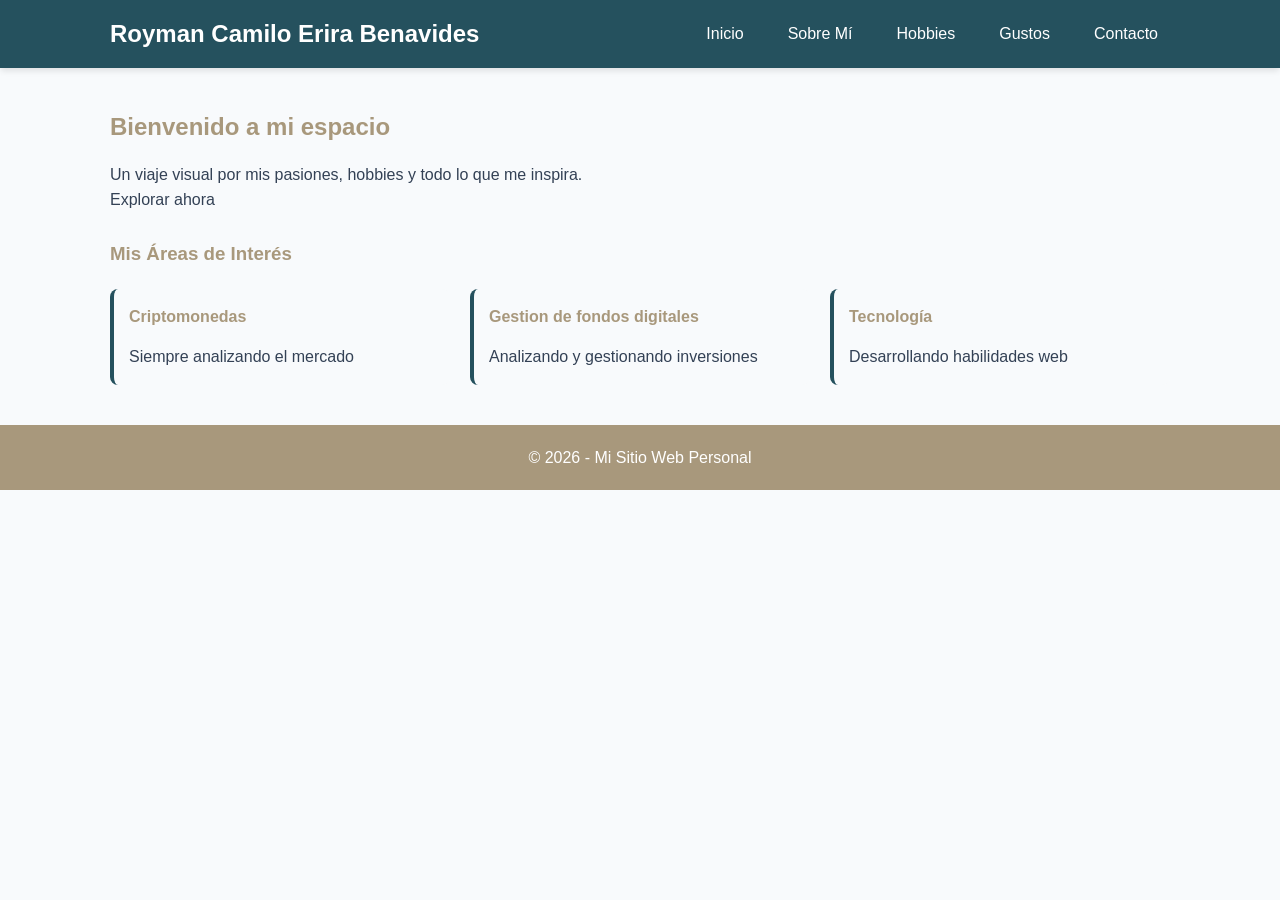
==== index.html @ ec38af05 "feat: Maquetacion y estilo" ====
<!doctype html>
<html lang="es">
  <head>
    <meta charset="UTF-8" />
    <meta name="viewport" content="width=device-width, initial-scale=1.0" />
    <title>Sobre Mí</title>
    <link rel="stylesheet" href="css/estilos.css" />
  </head>
  <body>
    <header>
      <nav>
        <h1>Royman Camilo Erira Benavides</h1>
        <ul>
          <li><a href="index.html">Inicio</a></li>
          <li><a href="sobre-mi.html">Sobre Mí</a></li>
          <li><a href="hobbies.html">Hobbies</a></li>
          <li><a href="gustos.html">Gustos</a></li>
          <li><a href="contacto.html">Contacto</a></li>
        </ul>
      </nav>
    </header>

    <main>
      <section class="hero-inicio">
        <!-- Formas decorativas de fondo -->
        <div class="forma forma-1"></div>
        <div class="forma forma-2"></div>

        <!-- Contenido central -->
        <div class="hero-contenido">
          <h1 class="hero-titulo">Bienvenido a mi espacio</h1>
          <p class="hero-subtitulo">
            Un viaje visual por mis pasiones, hobbies y todo lo que me inspira.
          </p>
          <a href="sobre-mi.html" class="btn-hero">Explorar ahora</a>
        </div>
      </section>

      <section class="destacados">
        <br />
        <h3>Mis Áreas de Interés</h3>
        <div class="tarjetas">
          <div class="tarjeta">
            <h4>Criptomonedas</h4>
            <p>Siempre analizando el mercado</p>
          </div>
          <div class="tarjeta">
            <h4>Gestion de fondos digitales</h4>
            <p>Analizando y gestionando inversiones</p>
          </div>
          <div class="tarjeta">
            <h4>Tecnología</h4>
            <p>Desarrollando habilidades web</p>
          </div>
        </div>
      </section>
    </main>

    <footer>
      <p>&copy; 2026 - Mi Sitio Web Personal</p>
    </footer>
  </body>
</html>
---- css/estilos.css ----
/* 1. VARIABLES GLOBALES (Nuestra paleta de colores) */
:root {
  --color-primario: #25515e;
  --color-secundario: #a8987c;
  --color-fondo: #f8fafc;
  --color-texto: #334155;
  --color-blanco: #ffffff;
  --sombra-suave: 0 4px 6px -1px rgba(0, 0, 0, 0.1);
}

/* 2. RESET BÁSICO Y ESTILOS GLOBALES */
* {
  margin: 0;
  padding: 0;
  box-sizing: border-box;
}

body {
  font-family: "Segoe UI", Tahoma, Geneva, Verdana, sans-serif;
  background-color: var(--color-fondo);
  color: var(--color-texto);
  line-height: 1.6;
}

h1,
h2,
h3,
h4 {
  color: var(--color-secundario);
  margin-bottom: 15px;
}

a {
  text-decoration: none;
  color: inherit;
}

img {
  max-width: 100%;
  height: auto;
  border-radius: 8px;
}

/* HEADER Y NAVEGACIÓN */
header {
  background-color: var(--color-primario);
  color: var(--color-blanco);
  padding: 15px 0;
  box-shadow: var(--sombra-suave);
  top: 0;
  z-index: 100;
}

nav {
  max-width: 1100px;
  margin: 0 auto;
  padding: 0 20px;
  display: flex;
  justify-content: space-between;
  align-items: center;
}

nav h1 {
  color: var(--color-blanco);
  font-size: 1.5rem;
  margin: 0;
}

nav ul {
  display: flex;
  list-style: none;
  gap: 20px;
}

nav ul li a {
  color: var(--color-blanco);
  font-weight: 500;
  padding: 8px 12px;
  border-radius: 5px;
  transition: background 0.3s ease;
}

nav ul li a:hover {
  background-color: var(--color-secundario);
}

/* CONTENIDO PRINCIPAL (MAIN) */
main {
  max-width: 1100px;
  margin: 40px auto;
  padding: 0 20px;
}

.bienvenida,
.perfil,
.hobbies,
.gustos,
.contacto {
  background-color: var(--color-blanco);
  padding: 30px;
  border-radius: 10px;
  box-shadow: var(--sombra-suave);
  margin-bottom: 30px;
}

/* GRID PARA TARJETAS (Index, Hobbies, Gustos) */
.tarjetas,
.lista-hobbies,
.grid-gustos {
  display: grid;
  grid-template-columns: repeat(auto-fit, minmax(250px, 1fr));
  gap: 20px;
  margin-top: 20px;
}

/* =========================================
   ESTILO UNIFICADO DE TARJETAS
   (todas comparten el estilo de .lista-habilidades li)
   ========================================= */
.tarjeta,
.hobby-item,
.gusto-item,
.lista-habilidades li {
  background-color: var(--color-fondo);
  padding: 15px;
  border-radius: 8px;
  border-left: 4px solid var(--color-primario);
  font-weight: 500;
  transition: all 0.3s ease;
}

.tarjeta:hover,
.hobby-item:hover,
.gusto-item:hover,
.lista-habilidades li:hover {
  background-color: var(--color-primario);
  color: var(--color-blanco);
  transform: translateY(-2px);
}

/* Títulos dentro de las tarjetas: cambian a blanco al hacer hover */
.tarjeta h3,
.hobby-item h3,
.gusto-item h3,
.lista-habilidades li h3 {
  transition: color 0.3s ease;
}

.tarjeta:hover h3,
.hobby-item:hover h3,
.gusto-item:hover h3,
.lista-habilidades li:hover h3 {
  color: var(--color-blanco);
}

/* Párrafos dentro de las tarjetas: heredan blanco en hover */
.tarjeta:hover p,
.hobby-item:hover p,
.gusto-item:hover p,
.lista-habilidades li:hover p {
  color: var(--color-blanco);
}

/* Imagen dentro de las tarjetas (Gustos y Hobbies) */
.img-gusto,
.img-hobby {
  width: 100%;
  height: 150px;
  object-fit: cover;
  border-radius: 6px;
  margin-bottom: 10px;
  display: block;
}

/* =========================================
   SECCIÓN SOBRE MÍ (Perfil)
   ========================================= */

.perfil {
  background-color: var(--color-blanco);
  padding: 40px;
  border-radius: 10px;
  box-shadow: var(--sombra-suave);
}

/* Contenedor superior: Foto + Descripción lado a lado */
.perfil-superior {
  display: flex;
  gap: 30px;
  align-items: flex-start;
  margin-bottom: 40px;
}

/* Foto rectangular vertical */
.foto-perfil {
  width: 250px;
  height: 320px;
  object-fit: cover;
  border-radius: 12px;
  border: 3px solid var(--color-primario);
  box-shadow: var(--sombra-suave);
  flex-shrink: 0;
}

/* Información personal (texto) */
.info-personal {
  flex: 1;
}

.info-personal h3 {
  color: var(--color-secundario);
  font-size: 1.5rem;
  margin-bottom: 15px;
}

.info-personal p {
  font-size: 1.05rem;
  line-height: 1.7;
  color: var(--color-texto);
}

/* Sección de habilidades */
.habilidades-section {
  border-top: 2px solid var(--color-fondo);
  padding-top: 30px;
}

.habilidades-section h3 {
  color: var(--color-secundario);
  font-size: 1.5rem;
  margin-bottom: 20px;
}

/* Lista de habilidades estilizada */
.lista-habilidades {
  list-style: none;
  padding: 0;
  display: flex;
  flex-wrap: wrap;
  gap: 15px;
}

/* FORMULARIO DE CONTACTO */
.formulario-contacto {
  margin-top: 20px;
}

.campo-formulario {
  margin-bottom: 20px;
}

.campo-formulario label {
  display: block;
  margin-bottom: 5px;
  font-weight: 600;
  color: var(--color-secundario);
}

.campo-formulario input,
.campo-formulario textarea {
  width: 100%;
  padding: 12px;
  border: 2px solid #cbd5e1;
  border-radius: 6px;
  font-size: 1rem;
  font-family: inherit;
  transition: border-color 0.3s ease;
}

.campo-formulario input:focus,
.campo-formulario textarea:focus {
  outline: none;
  border-color: var(--color-primario);
}

.btn-enviar {
  background-color: var(--color-primario);
  color: var(--color-blanco);
  padding: 12px 24px;
  border: none;
  border-radius: 6px;
  font-size: 1rem;
  font-weight: 600;
  cursor: pointer;
  transition: background-color 0.3s ease;
}

.btn-enviar:hover {
  background-color: var(--color-secundario);
}

/* FOOTER */
footer {
  background-color: var(--color-secundario);
  color: var(--color-blanco);
  text-align: center;
  padding: 20px 0;
  margin-top: 40px;
}
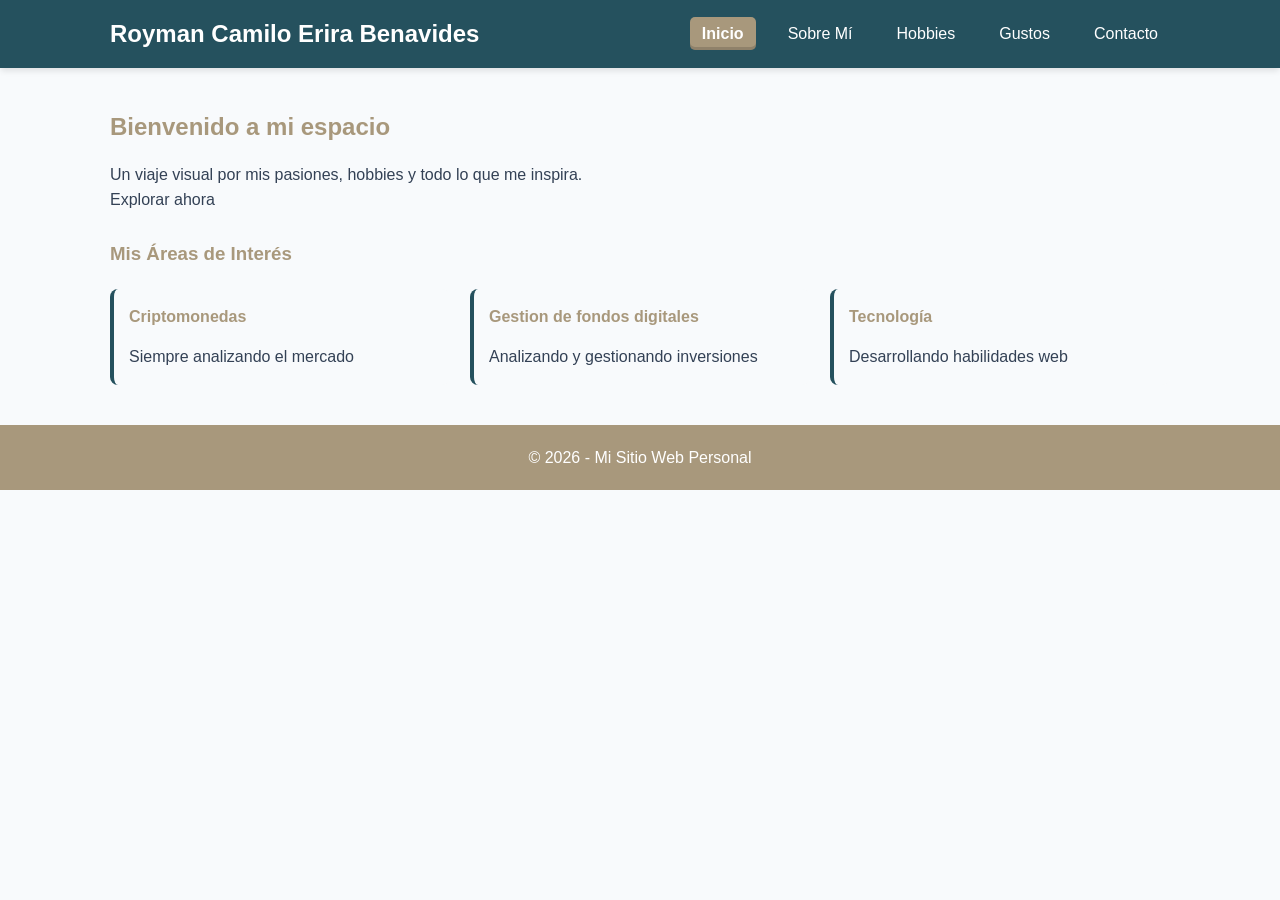
==== commit f4e5d864: "feat: guia de ubicacion en barra de navegacion e imagenes en hobbies" ====
--- a/index.html
+++ b/index.html
@@ -11,7 +11,7 @@
       <nav>
         <h1>Royman Camilo Erira Benavides</h1>
         <ul>
-          <li><a href="index.html">Inicio</a></li>
+          <li><a href="index.html" class="active">Inicio</a></li>
           <li><a href="sobre-mi.html">Sobre Mí</a></li>
           <li><a href="hobbies.html">Hobbies</a></li>
           <li><a href="gustos.html">Gustos</a></li>
--- a/css/estilos.css
+++ b/css/estilos.css
@@ -77,12 +77,24 @@
   font-weight: 500;
   padding: 8px 12px;
   border-radius: 5px;
-  transition: background 0.3s ease;
-}
-
+  transition: background 0.3s ease, color 0.3s ease;
+}
+
+/* Hover: se ve el color secundario al pasar el mouse */
 nav ul li a:hover {
   background-color: var(--color-secundario);
-}
+  color: var(--color-blanco);
+}
+
+/* Página activa: queda marcada con el color secundario */
+nav ul li a.active {
+  background-color: var(--color-secundario);
+  color: var(--color-blanco);
+  font-weight: 600;
+  box-shadow: inset 0 -3px 0 rgba(0, 0, 0, 0.15);
+}
+
+
 
 /* CONTENIDO PRINCIPAL (MAIN) */
 main {
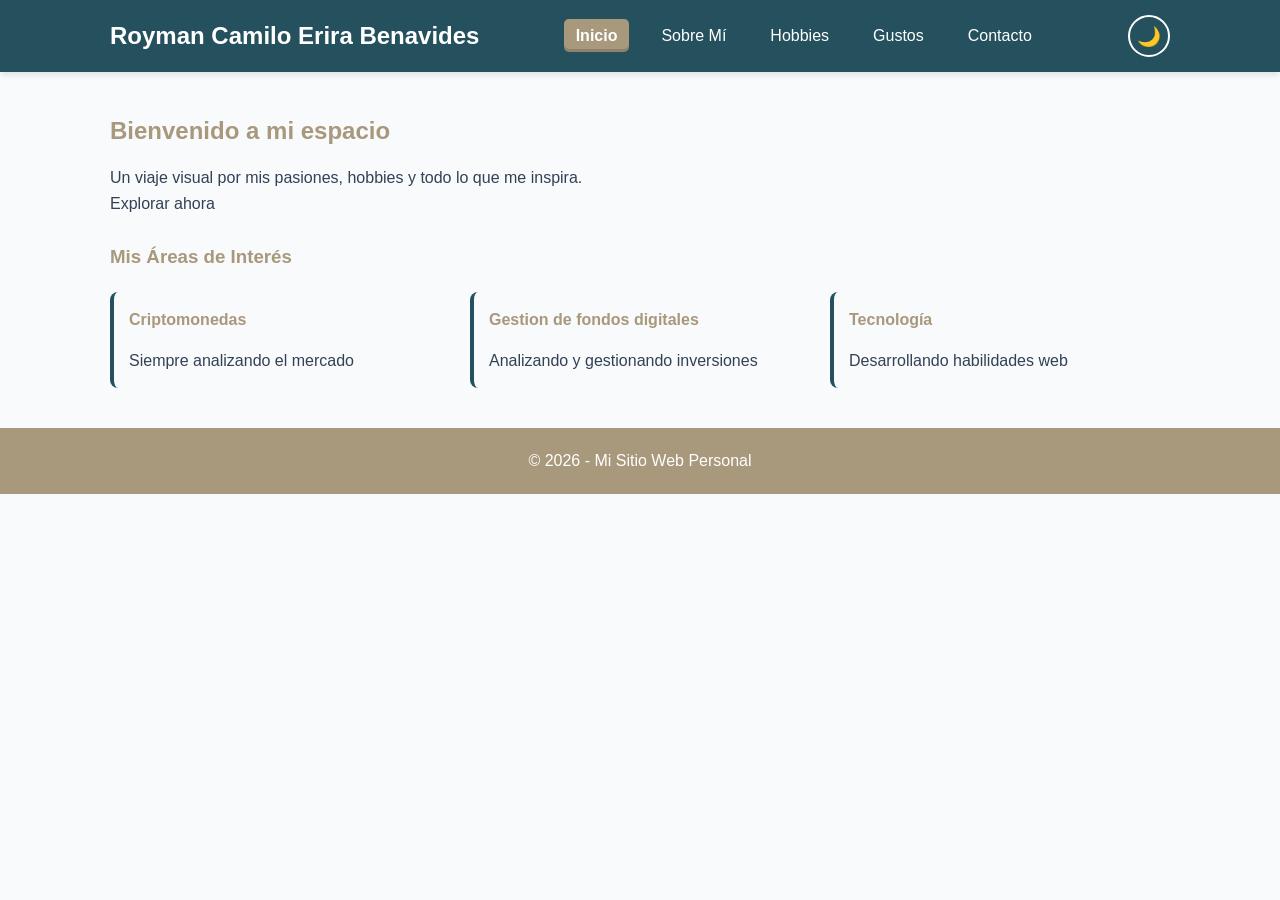
==== commit 40fe1536: "feat: modo oscuro." ====
--- a/index.html
+++ b/index.html
@@ -17,6 +17,7 @@
           <li><a href="gustos.html">Gustos</a></li>
           <li><a href="contacto.html">Contacto</a></li>
         </ul>
+        <button id="btn-modo" class="btn-modo">🌙</button>
       </nav>
     </header>
 
@@ -59,5 +60,6 @@
     <footer>
       <p>&copy; 2026 - Mi Sitio Web Personal</p>
     </footer>
+    <script src="js/script.js"></script>
   </body>
 </html>
--- a/css/estilos.css
+++ b/css/estilos.css
@@ -1,14 +1,14 @@
-/* 1. VARIABLES GLOBALES (Nuestra paleta de colores) */
 :root {
   --color-primario: #25515e;
   --color-secundario: #a8987c;
   --color-fondo: #f8fafc;
   --color-texto: #334155;
   --color-blanco: #ffffff;
+  --color-fondo-oscuro: #2d3748;
   --sombra-suave: 0 4px 6px -1px rgba(0, 0, 0, 0.1);
 }
 
-/* 2. RESET BÁSICO Y ESTILOS GLOBALES */
+
 * {
   margin: 0;
   padding: 0;
@@ -41,7 +41,7 @@
   border-radius: 8px;
 }
 
-/* HEADER Y NAVEGACIÓN */
+
 header {
   background-color: var(--color-primario);
   color: var(--color-blanco);
@@ -80,13 +80,13 @@
   transition: background 0.3s ease, color 0.3s ease;
 }
 
-/* Hover: se ve el color secundario al pasar el mouse */
+
 nav ul li a:hover {
   background-color: var(--color-secundario);
   color: var(--color-blanco);
 }
 
-/* Página activa: queda marcada con el color secundario */
+
 nav ul li a.active {
   background-color: var(--color-secundario);
   color: var(--color-blanco);
@@ -96,7 +96,7 @@
 
 
 
-/* CONTENIDO PRINCIPAL (MAIN) */
+
 main {
   max-width: 1100px;
   margin: 40px auto;
@@ -115,7 +115,7 @@
   margin-bottom: 30px;
 }
 
-/* GRID PARA TARJETAS (Index, Hobbies, Gustos) */
+
 .tarjetas,
 .lista-hobbies,
 .grid-gustos {
@@ -125,10 +125,7 @@
   margin-top: 20px;
 }
 
-/* =========================================
-   ESTILO UNIFICADO DE TARJETAS
-   (todas comparten el estilo de .lista-habilidades li)
-   ========================================= */
+
 .tarjeta,
 .hobby-item,
 .gusto-item,
@@ -150,7 +147,7 @@
   transform: translateY(-2px);
 }
 
-/* Títulos dentro de las tarjetas: cambian a blanco al hacer hover */
+
 .tarjeta h3,
 .hobby-item h3,
 .gusto-item h3,
@@ -165,7 +162,7 @@
   color: var(--color-blanco);
 }
 
-/* Párrafos dentro de las tarjetas: heredan blanco en hover */
+
 .tarjeta:hover p,
 .hobby-item:hover p,
 .gusto-item:hover p,
@@ -173,7 +170,7 @@
   color: var(--color-blanco);
 }
 
-/* Imagen dentro de las tarjetas (Gustos y Hobbies) */
+
 .img-gusto,
 .img-hobby {
   width: 100%;
@@ -184,9 +181,7 @@
   display: block;
 }
 
-/* =========================================
-   SECCIÓN SOBRE MÍ (Perfil)
-   ========================================= */
+
 
 .perfil {
   background-color: var(--color-blanco);
@@ -309,3 +304,59 @@
   padding: 20px 0;
   margin-top: 40px;
 }
+
+/* =========================================
+   BOTÓN DE MODO OSCURO
+   ========================================= */
+.btn-modo {
+  background-color: transparent;
+  border: 2px solid var(--color-blanco);
+  color: var(--color-blanco);
+  font-size: 1.2rem;
+  width: 42px;
+  height: 42px;
+  border-radius: 50%;
+  cursor: pointer;
+  transition: all 0.3s ease;
+}
+
+.btn-modo:hover {
+  background-color: var(--color-secundario);
+  border-color: var(--color-secundario);
+  transform: rotate(20deg);
+}
+
+/* =========================================
+   MODO OSCURO
+   ========================================= */
+body.modo-oscuro {
+  background-color: var(--color-texto);
+  color: var(--color-blanco);
+}
+
+body.modo-oscuro .bienvenida,
+body.modo-oscuro .perfil,
+body.modo-oscuro .hobbies,
+body.modo-oscuro .gustos,
+body.modo-oscuro .contacto,
+body.modo-oscuro .tarjeta,
+body.modo-oscuro .hobby-item,
+body.modo-oscuro .gusto-item,
+body.modo-oscuro .lista-habilidades li {
+  background-color: var(--color-fondo-oscuro);
+  color: var(--color-blanco);
+}
+
+body.modo-oscuro h1,
+body.modo-oscuro h2,
+body.modo-oscuro h3,
+body.modo-oscuro h4 {
+  color: var(--color-blanco);
+}
+
+body.modo-oscuro .campo-formulario input,
+body.modo-oscuro .campo-formulario textarea {
+  background-color: var(--color-fondo-oscuro);
+  color: var(--color-blanco);
+  border-color: var(--color-secundario);
+}
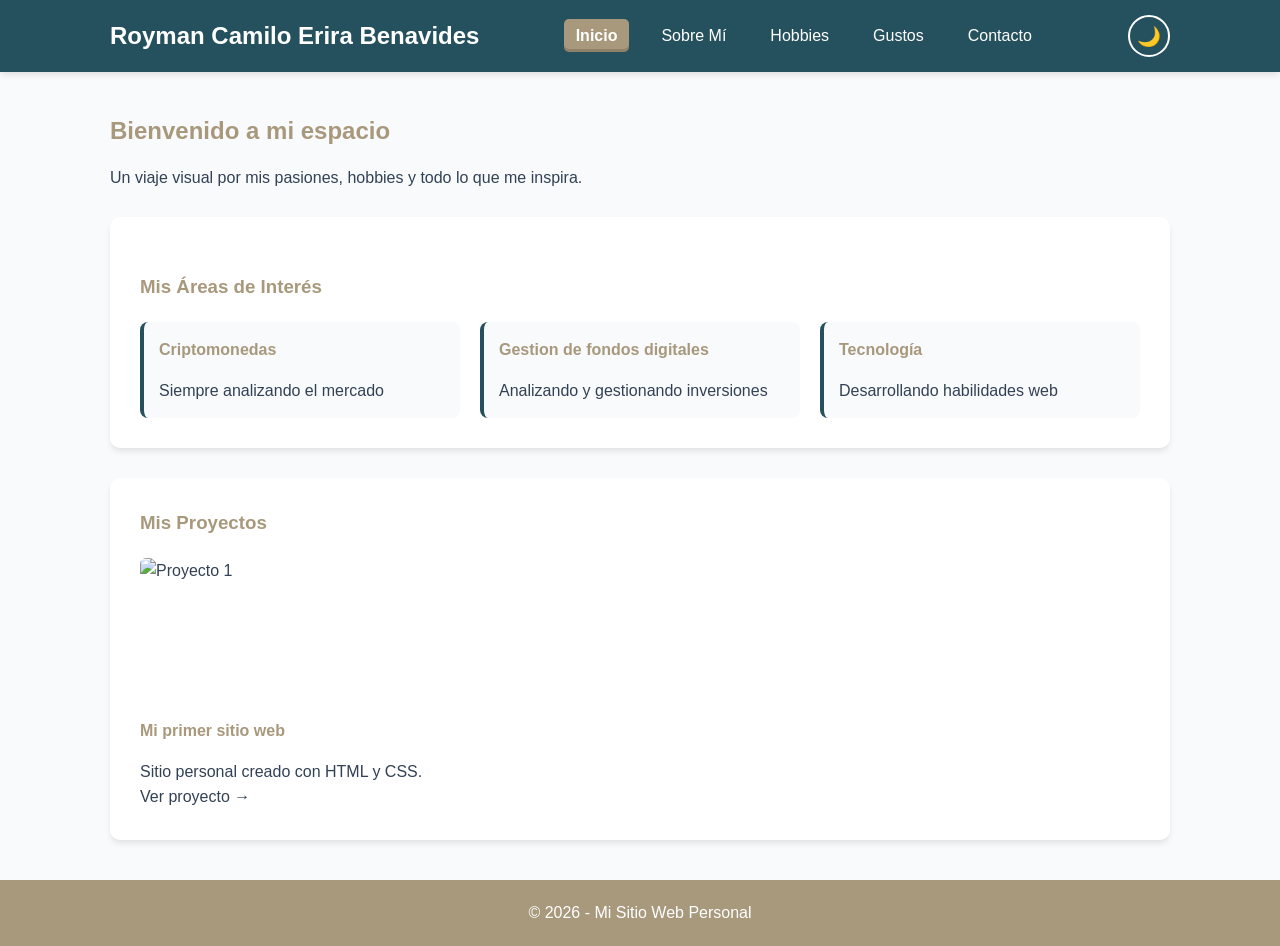
==== commit a522b99c: "feat: seccion proyectos index, con estilizado" ====
--- a/index.html
+++ b/index.html
@@ -23,17 +23,13 @@
 
     <main>
       <section class="hero-inicio">
-        <!-- Formas decorativas de fondo -->
-        <div class="forma forma-1"></div>
-        <div class="forma forma-2"></div>
-
         <!-- Contenido central -->
         <div class="hero-contenido">
           <h1 class="hero-titulo">Bienvenido a mi espacio</h1>
           <p class="hero-subtitulo">
             Un viaje visual por mis pasiones, hobbies y todo lo que me inspira.
           </p>
-          <a href="sobre-mi.html" class="btn-hero">Explorar ahora</a>
+          <br />
         </div>
       </section>
 
@@ -55,6 +51,22 @@
           </div>
         </div>
       </section>
+      <section class="proyectos">
+        <h3 class="titulo-seccion">Mis Proyectos</h3>
+
+        <div class="tarjetas">
+          <a
+            href="https://tusitio.com"
+            target="_blank"
+            class="tarjeta-proyecto"
+          >
+            <img src="img/proyecto1.jpg" alt="Proyecto 1" class="img-gusto" />
+            <h4>Mi primer sitio web</h4>
+            <p>Sitio personal creado con HTML y CSS.</p>
+            <span class="ver-proyecto">Ver proyecto →</span>
+          </a>
+        </div>
+      </section>
     </main>
 
     <footer>
--- a/css/estilos.css
+++ b/css/estilos.css
@@ -5,6 +5,7 @@
   --color-texto: #334155;
   --color-blanco: #ffffff;
   --color-fondo-oscuro: #2d3748;
+  --color-fondo-oscuro-etiqueta: #202f3d;
   --sombra-suave: 0 4px 6px -1px rgba(0, 0, 0, 0.1);
 }
 
@@ -104,6 +105,8 @@
 }
 
 .bienvenida,
+.proyectos,
+.destacados,
 .perfil,
 .hobbies,
 .gustos,
@@ -335,18 +338,27 @@
 }
 
 body.modo-oscuro .bienvenida,
+body.modo-oscuro .destacados,
 body.modo-oscuro .perfil,
 body.modo-oscuro .hobbies,
 body.modo-oscuro .gustos,
 body.modo-oscuro .contacto,
+body.modo-oscuro .hobby-item,
+body.modo-oscuro .gusto-item{
+  background-color: var(--color-fondo-oscuro);
+  color: var(--color-blanco);
+}
+
 body.modo-oscuro .tarjeta,
+body.modo-oscuro .lista-habilidades li,
 body.modo-oscuro .hobby-item,
 body.modo-oscuro .gusto-item,
-body.modo-oscuro .lista-habilidades li {
-  background-color: var(--color-fondo-oscuro);
-  color: var(--color-blanco);
-}
-
+body.modo-oscuro .proyectos{
+  border-left: 4px solid var(--color-secundario);
+  background-color: var(--color-fondo-oscuro-etiqueta);
+}
+
+body.modo-oscuro p,
 body.modo-oscuro h1,
 body.modo-oscuro h2,
 body.modo-oscuro h3,
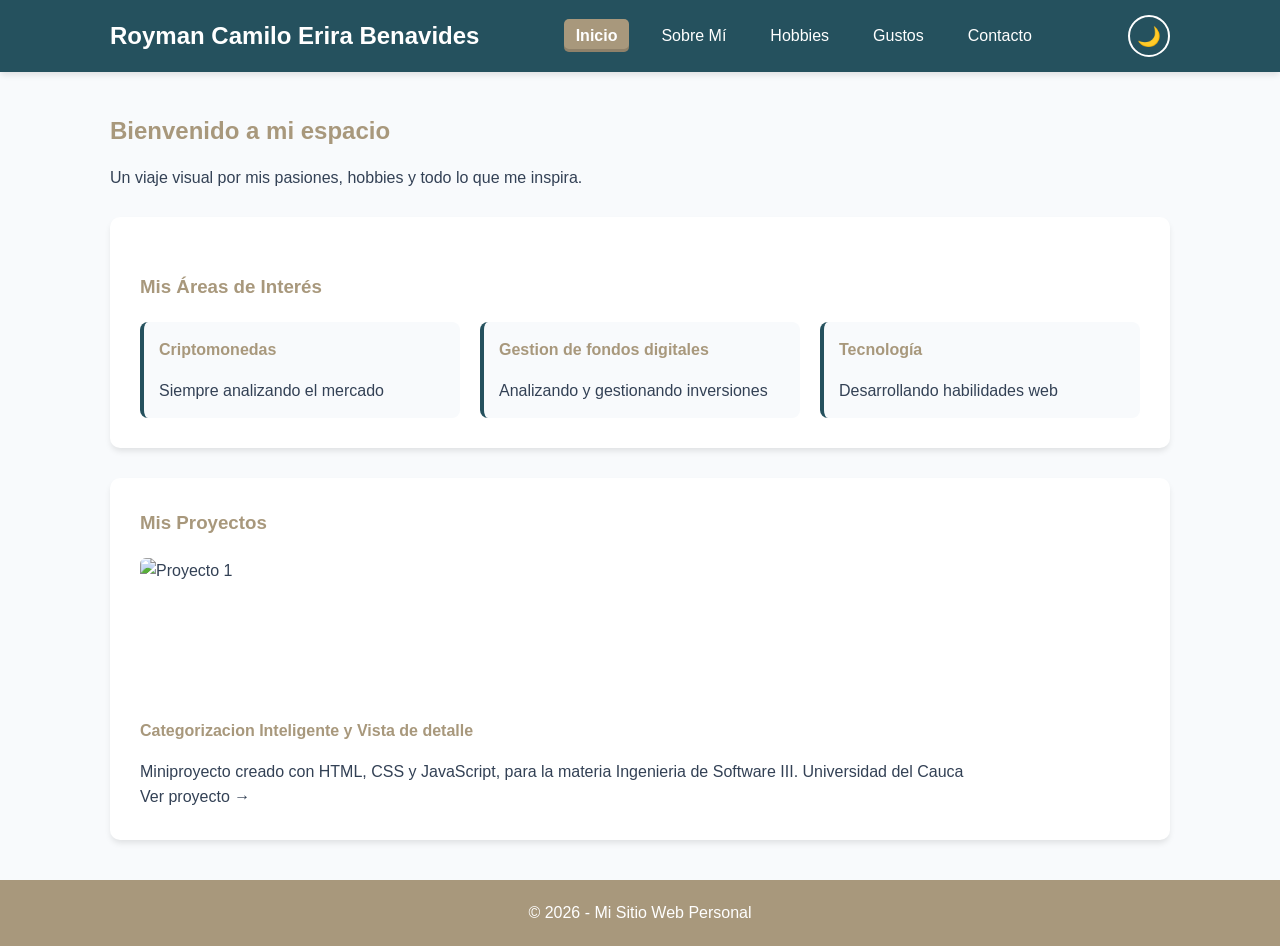
==== commit 6ddd6273: "style: apartado proyectos" ====
--- a/index.html
+++ b/index.html
@@ -61,8 +61,11 @@
             class="tarjeta-proyecto"
           >
             <img src="img/proyecto1.jpg" alt="Proyecto 1" class="img-gusto" />
-            <h4>Mi primer sitio web</h4>
-            <p>Sitio personal creado con HTML y CSS.</p>
+            <h4>Categorizacion Inteligente y Vista de detalle</h4>
+            <p>
+              Miniproyecto creado con HTML, CSS y JavaScript, para la materia
+              Ingenieria de Software III. Universidad del Cauca
+            </p>
             <span class="ver-proyecto">Ver proyecto →</span>
           </a>
         </div>
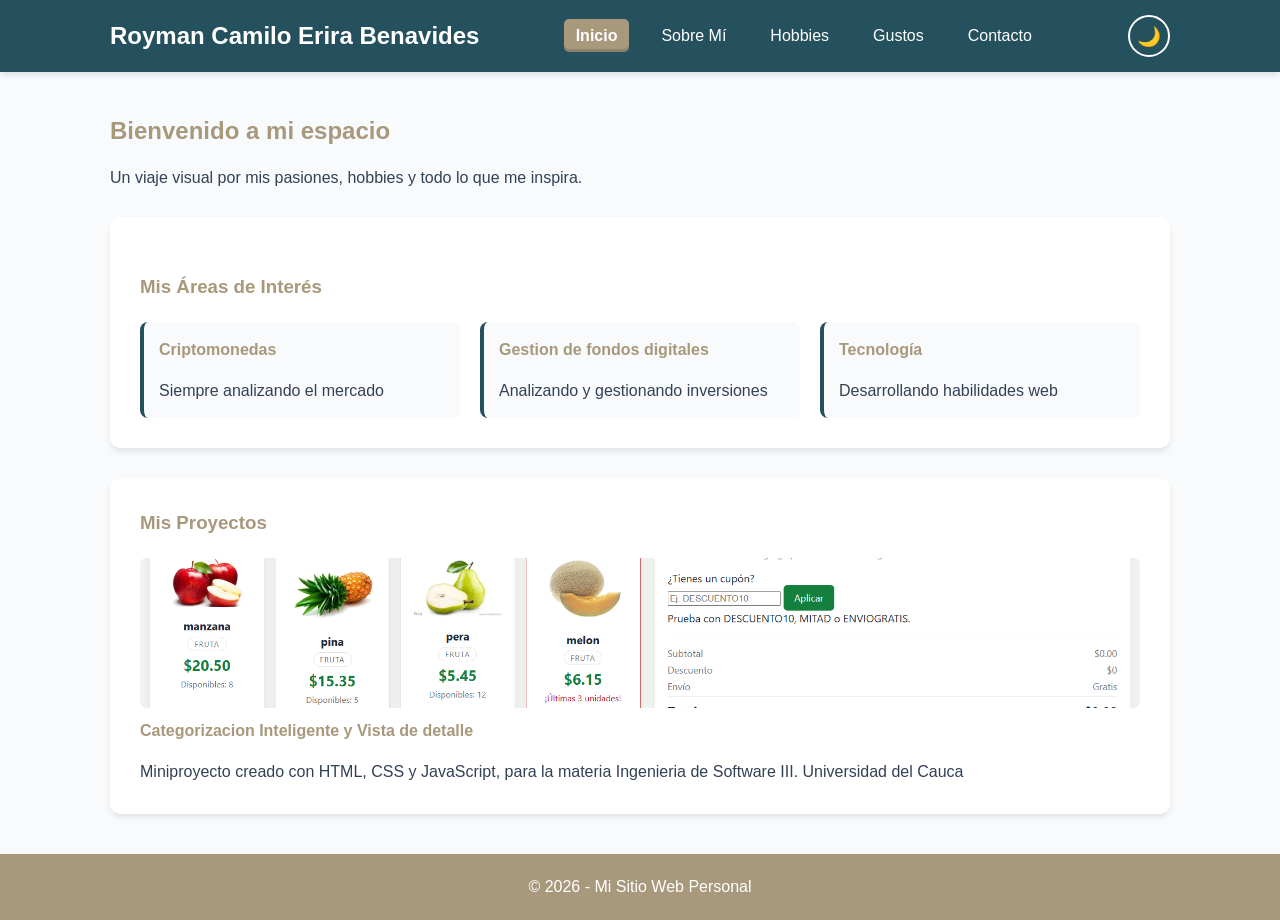
==== commit 6ad18f8d: "chore: link a proyecto e imagen de proyecto" ====
--- a/index.html
+++ b/index.html
@@ -56,17 +56,16 @@
 
         <div class="tarjetas">
           <a
-            href="https://tusitio.com"
+            href="https://royman12.github.io/Proyecto4_lab_ISW/"
             target="_blank"
             class="tarjeta-proyecto"
           >
-            <img src="img/proyecto1.jpg" alt="Proyecto 1" class="img-gusto" />
+            <img src="imagenes/proyecto.png" alt="Proyecto 1" class="img-gusto" />
             <h4>Categorizacion Inteligente y Vista de detalle</h4>
             <p>
               Miniproyecto creado con HTML, CSS y JavaScript, para la materia
               Ingenieria de Software III. Universidad del Cauca
             </p>
-            <span class="ver-proyecto">Ver proyecto →</span>
           </a>
         </div>
       </section>
